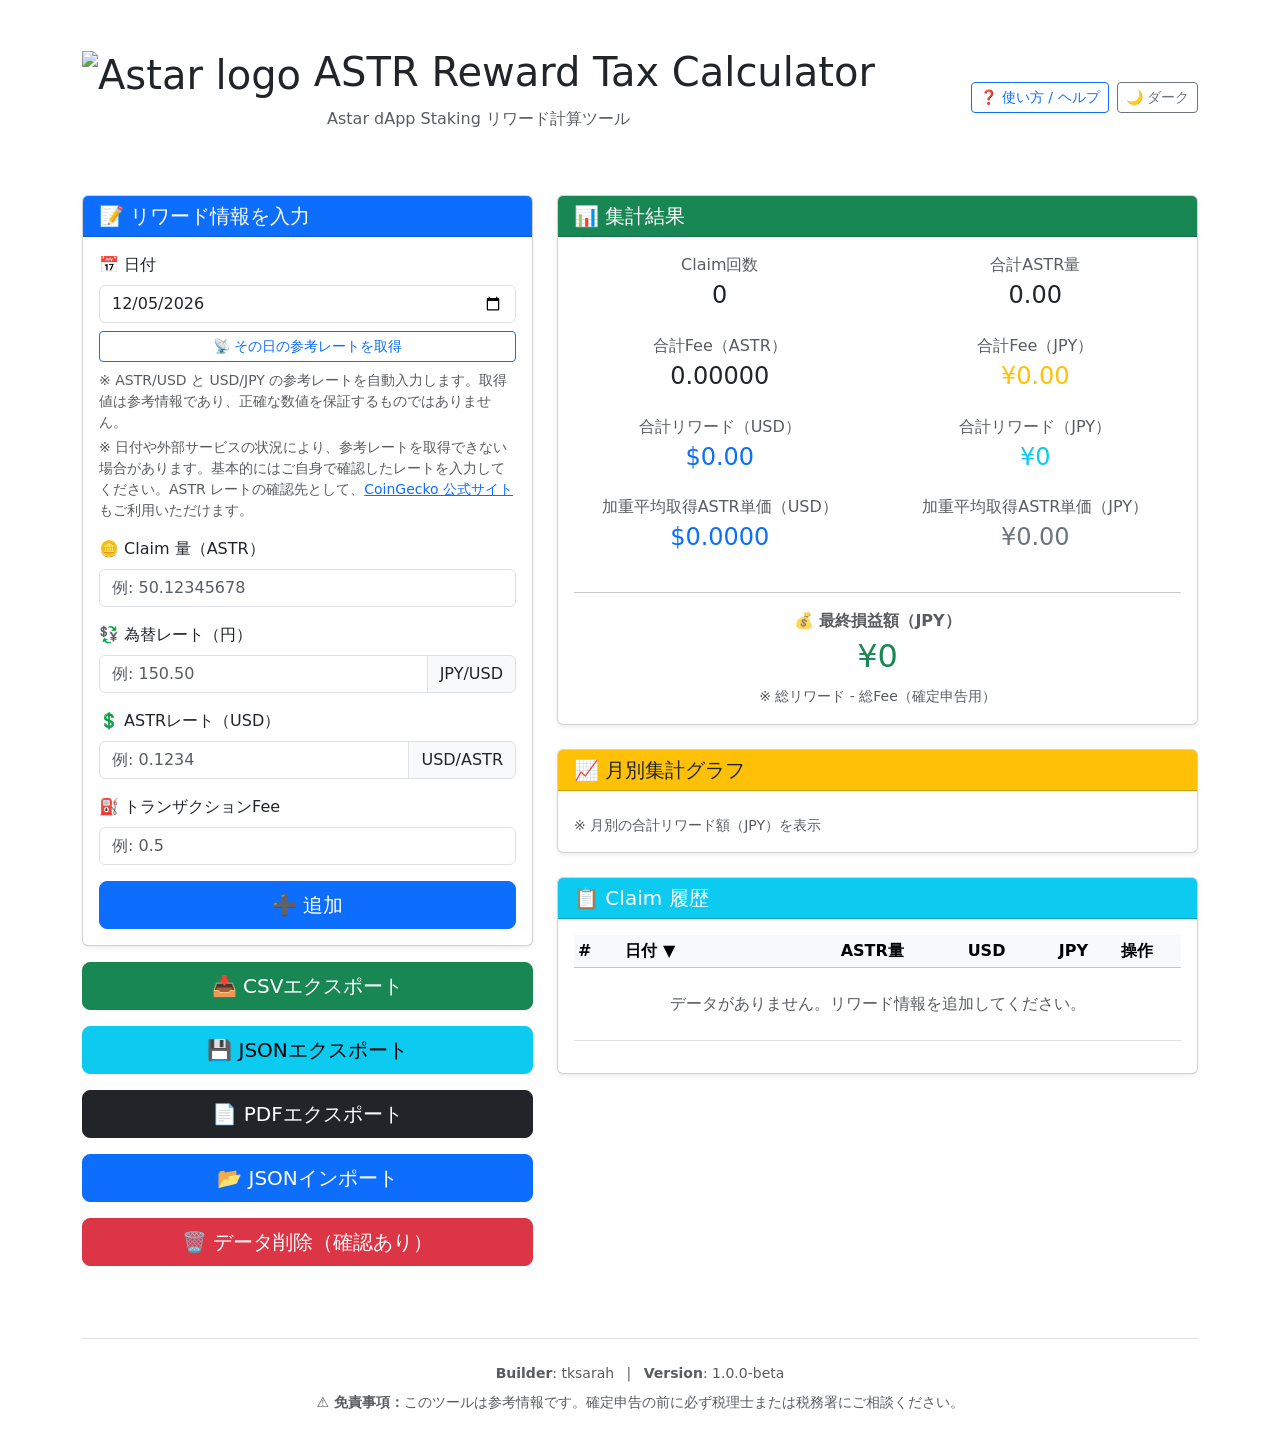
==== ASTR_Reward_Calculator/src4win/index.html @ cda8d815 "add this app manual and comment about ASTR rate" ====
<!DOCTYPE html>
<html lang="ja">
<head>
    <meta charset="UTF-8">
    <meta name="viewport" content="width=device-width, initial-scale=1.0">
    <title>ASTR Reward Tax Calculator</title>
    <link href="https://cdn.jsdelivr.net/npm/bootstrap@5.3.0/dist/css/bootstrap.min.css" rel="stylesheet">
    <script src="https://cdn.jsdelivr.net/npm/chart.js"></script>
    <link rel="stylesheet" href="css/style.css">
</head>
<body>
    <div class="container mt-5">
        <header class="mb-5">
            <div class="d-flex justify-content-between align-items-center">
                <div>
                    <h1 class="app-title mb-2">
                        <img
                            src="img/Symbol_Color.png"
                            alt="Astar logo"
                            class="app-logo"
                            id="appLogo"
                            data-light-src="img/Symbol_Color.png"
                            data-dark-src="img/Symbol_White.png"
                        >
                        <span>ASTR Reward Tax Calculator</span>
                    </h1>
                    <p class="text-center text-muted">Astar dApp Staking リワード計算ツール</p>
                </div>
                <div class="d-flex align-items-center gap-2 flex-wrap justify-content-end">
                    <button id="helpGuideBtn" class="btn btn-outline-primary btn-sm" title="使い方を別ウインドウで開く">
                        ❓ 使い方 / ヘルプ
                    </button>
                    <button id="themeToggle" class="btn btn-outline-secondary btn-sm" title="テーマ切り替え">
                        🌙 ダーク
                    </button>
                </div>
            </div>
        </header>

        <!-- メインコンテンツ -->
        <div class="row">
            <!-- 左側: 入力フォーム -->
            <div class="col-lg-5 mb-4">
                <div class="card shadow-sm">
                    <div class="card-header bg-primary text-white">
                        <h5 class="mb-0">📝 リワード情報を入力</h5>
                    </div>
                    <div class="card-body">
                        <form id="entryForm">
                            <!-- 日付 -->
                            <div class="mb-3">
                                <label for="date" class="form-label">📅 日付</label>
                                <input type="date" class="form-control" id="date" required>
                                <button type="button" class="btn btn-outline-primary btn-sm mt-2 w-100" id="fetchReferenceRateBtn">
                                    📡 その日の参考レートを取得
                                </button>
                                    <small class="text-muted d-block mt-2">※ ASTR/USD と USD/JPY の参考レートを自動入力します。取得値は参考情報であり、正確な数値を保証するものではありません。</small>
                                    <small class="text-muted d-block mt-1">※ 日付や外部サービスの状況により、参考レートを取得できない場合があります。基本的にはご自身で確認したレートを入力してください。ASTR レートの確認先として、<a href="https://www.coingecko.com/ja" target="_blank" rel="noopener noreferrer">CoinGecko 公式サイト</a>もご利用いただけます。</small>
                            </div>

                            <!-- ASTR量 -->
                            <div class="mb-3">
                                <label for="astrAmount" class="form-label">🪙 Claim 量（ASTR）</label>
                                <input type="number" class="form-control" id="astrAmount" placeholder="例: 50.12345678" step="0.00000001" min="0" required>
                            </div>

                            <!-- ドル円レート -->
                            <div class="mb-3">
                                <label for="exchangeRate" class="form-label">💱 為替レート（円）</label>
                                <div class="input-group">
                                    <input type="number" class="form-control" id="exchangeRate" placeholder="例: 150.50" step="0.01" min="0" required>
                                    <span class="input-group-text">JPY/USD</span>
                                </div>
                            </div>

                            <!-- ASTRレート（USD） -->
                            <div class="mb-3">
                                <label for="astrPrice" class="form-label">💲 ASTRレート（USD）</label>
                                <div class="input-group">
                                    <input type="number" class="form-control" id="astrPrice" placeholder="例: 0.1234" step="0.0001" min="0" required>
                                    <span class="input-group-text">USD/ASTR</span>
                                </div>
                            </div>

                            <!-- トランザクションFee -->
                            <div class="mb-3">
                                <label for="fee" class="form-label">⛽ トランザクションFee</label>
                                <input type="number" class="form-control" id="fee" placeholder="例: 0.5" step="0.00000001" min="0">
                            </div>

                            <!-- ボタン -->
                            <div class="d-grid gap-2">
                                <button type="submit" class="btn btn-primary btn-lg">
                                    <span id="submitBtnText">➕ 追加</span>
                                </button>
                            </div>
                        </form>
                    </div>
                </div>

                <!-- アクション -->
                <div class="mt-3 d-grid gap-3" id="dataActions">
                    <button class="btn btn-success btn-lg" id="exportCsvBtn" title="CSV形式でダウンロード">
                        📥 CSVエクスポート
                    </button>
                    <button class="btn btn-info btn-lg" id="exportJsonBtn" title="JSON形式でバックアップ">
                        💾 JSONエクスポート
                    </button>
                    <button class="btn btn-dark btn-lg" id="exportPdfBtn" title="ブラウザ印刷を使わずにPDFを直接保存">
                        📄 PDFエクスポート
                    </button>
                    <button class="btn btn-primary btn-lg" id="importJsonBtn" title="JSONファイルをインポート">
                        📂 JSONインポート
                    </button>
                    <button class="btn btn-danger btn-lg" id="clearAllBtn" title="すべてのデータを削除">
                        🗑️ データ削除（確認あり）
                    </button>
                </div>
                <!-- インポート用ファイル入力（非表示） -->
                <input type="file" id="fileInput" accept="application/json" style="display:none">
            </div>

            <!-- 右側: 集計・表示 -->
            <div class="col-lg-7">
                <!-- 集計サマリー -->
                <div class="card shadow-sm mb-4">
                    <div class="card-header bg-success text-white">
                        <h5 class="mb-0">📊 集計結果</h5>
                    </div>
                    <div class="card-body">
                        <div class="row text-center">
                            <div class="col-md-6 mb-3">
                                <p class="text-muted mb-1">Claim回数</p>
                                <h4 id="totalCount">0</h4>
                            </div>
                            <div class="col-md-6 mb-3">
                                <p class="text-muted mb-1">合計ASTR量</p>
                                <h4 id="totalAstr">0.00</h4>
                            </div>
                            <div class="col-md-6 mb-3">
                                <p class="text-muted mb-1">合計Fee（ASTR）</p>
                                <h4 id="totalFee">0.00000000</h4>
                            </div>
                            <div class="col-md-6 mb-3">
                                <p class="text-muted mb-1">合計Fee（JPY）</p>
                                <h4 class="text-warning" id="totalFeeJpy">¥0</h4>
                            </div>
                            <div class="col-md-6 mb-3">
                                <p class="text-muted mb-1">合計リワード（USD）</p>
                                <h4 class="text-primary" id="totalRewardUsd">$0.00</h4>
                            </div>
                            <div class="col-md-6 mb-3">
                                <p class="text-muted mb-1">合計リワード（JPY）</p>
                                <h4 class="text-info" id="totalRewardJpy">¥0</h4>
                            </div>
                            <div class="col-md-6 mb-3">
                                <p class="text-muted mb-1">加重平均取得ASTR単価（USD）</p>
                                <h4 class="text-primary" id="weightedAvgAstrUsd">$0.0000</h4>
                            </div>
                            <div class="col-md-6 mb-3">
                                <p class="text-muted mb-1">加重平均取得ASTR単価（JPY）</p>
                                <h4 class="text-secondary" id="weightedAvgAstrJpy">¥0.00</h4>
                            </div>
                        </div>
                        <hr>
                        <div class="text-center">
                            <p class="text-muted mb-1">💰 <strong>最終損益額（JPY）</strong></p>
                            <h2 class="text-success" id="netProfitJpy">¥0</h2>
                            <small class="text-muted">※ 総リワード - 総Fee（確定申告用）</small>
                        </div>
                    </div>
                </div>

                <!-- 月別集計グラフ -->
                <div class="card shadow-sm mb-4">
                    <div class="card-header bg-warning text-dark">
                        <h5 class="mb-0">📈 月別集計グラフ</h5>
                    </div>
                    <div class="card-body">
                        <canvas id="monthlyChart" width="400" height="200"></canvas>
                        <small class="text-muted mt-2 d-block">※ 月別の合計リワード額（JPY）を表示</small>
                    </div>
                </div>

                <!-- データテーブル -->
                <div class="card shadow-sm">
                    <div class="card-header bg-info text-white">
                        <h5 class="mb-0">📋 Claim 履歴</h5>
                    </div>
                    <div class="card-body">
                        <div class="table-responsive">
                            <table class="table table-hover table-sm" id="dataTable">
                                <thead class="table-light">
                                    <tr>
                                        <th>#</th>
                                        <th class="sortable" data-column="date">
                                            日付 <span class="sort-icon" id="sort-date">▼</span>
                                        </th>
                                        <th class="sortable text-end" data-column="astrAmount">
                                            ASTR量 <span class="sort-icon" id="sort-astrAmount"></span>
                                        </th>
                                        <th class="sortable text-end" data-column="rewardUSD">
                                            USD <span class="sort-icon" id="sort-rewardUSD"></span>
                                        </th>
                                        <th class="sortable text-end" data-column="rewardJPY">
                                            JPY <span class="sort-icon" id="sort-rewardJPY"></span>
                                        </th>
                                        <th class="text-center">操作</th>
                                    </tr>
                                </thead>
                                <tbody id="tableBody">
                                    <tr>
                                        <td colspan="6" class="text-center text-muted py-4">
                                            データがありません。リワード情報を追加してください。
                                        </td>
                                    </tr>
                                </tbody>
                            </table>
                        </div>
                        <!-- ページングコントロール -->
                        <div id="paginationControls" class="d-none mt-3">
                            <nav aria-label="ページング">
                                <ul class="pagination justify-content-center" id="paginationList">
                                    <!-- ページングボタンはJavaScriptで動的に生成 -->
                                </ul>
                            </nav>
                        </div>
                    </div>
                </div>
            </div>
        </div>

        <!-- フッター -->
        <footer class="mt-5 pt-4 border-top text-center text-muted">
            <p class="small mb-2">
                <strong>Builder</strong>: tksarah
                <span class="mx-2">|</span>
                <strong>Version</strong>: 1.0.0-beta
            </p>
            <p class="small">
                ⚠️ <strong>免責事項：</strong>このツールは参考情報です。確定申告の前に必ず税理士または税務署にご相談ください。
            </p>
        </footer>
    </div>

    <div class="modal fade" id="reportMetadataModal" tabindex="-1" aria-labelledby="reportMetadataModalLabel" aria-hidden="true">
        <div class="modal-dialog modal-dialog-centered">
            <div class="modal-content">
                <form id="reportMetadataForm">
                    <div class="modal-header">
                        <h5 class="modal-title" id="reportMetadataModalLabel">レポート補足情報</h5>
                        <button type="button" class="btn-close" data-bs-dismiss="modal" aria-label="Close"></button>
                    </div>
                    <div class="modal-body">
                        <p class="text-muted small mb-3">空欄のままでもレポートを出力できます。</p>
                        <div class="mb-3">
                            <label for="reportWalletAddressInput" class="form-label">ウォレットアドレス</label>
                            <input type="text" class="form-control" id="reportWalletAddressInput" maxlength="255" placeholder="任意入力">
                        </div>
                        <div class="mb-3">
                            <label for="reportWalletNameInput" class="form-label">ウォレット名</label>
                            <input type="text" class="form-control" id="reportWalletNameInput" maxlength="100" placeholder="任意入力">
                        </div>
                        <div>
                            <label for="reportMemoInput" class="form-label">メモ</label>
                            <textarea class="form-control" id="reportMemoInput" rows="4" maxlength="1000" placeholder="任意入力"></textarea>
                        </div>
                    </div>
                    <div class="modal-footer">
                        <button type="button" class="btn btn-outline-secondary" data-bs-dismiss="modal">キャンセル</button>
                        <button type="submit" class="btn btn-primary">レポート生成</button>
                    </div>
                </form>
            </div>
        </div>
    </div>

    <!-- Bootstrap JS -->
    <script src="https://cdn.jsdelivr.net/npm/bootstrap@5.3.0/dist/js/bootstrap.bundle.min.js"></script>
    <script src="https://cdn.jsdelivr.net/npm/html2canvas@1.4.1/dist/html2canvas.min.js"></script>
    <script src="https://cdn.jsdelivr.net/npm/jspdf@2.5.1/dist/jspdf.umd.min.js"></script>
    <!-- アプリケーション JS -->
    <script src="js/app.js"></script>
</body>
</html>
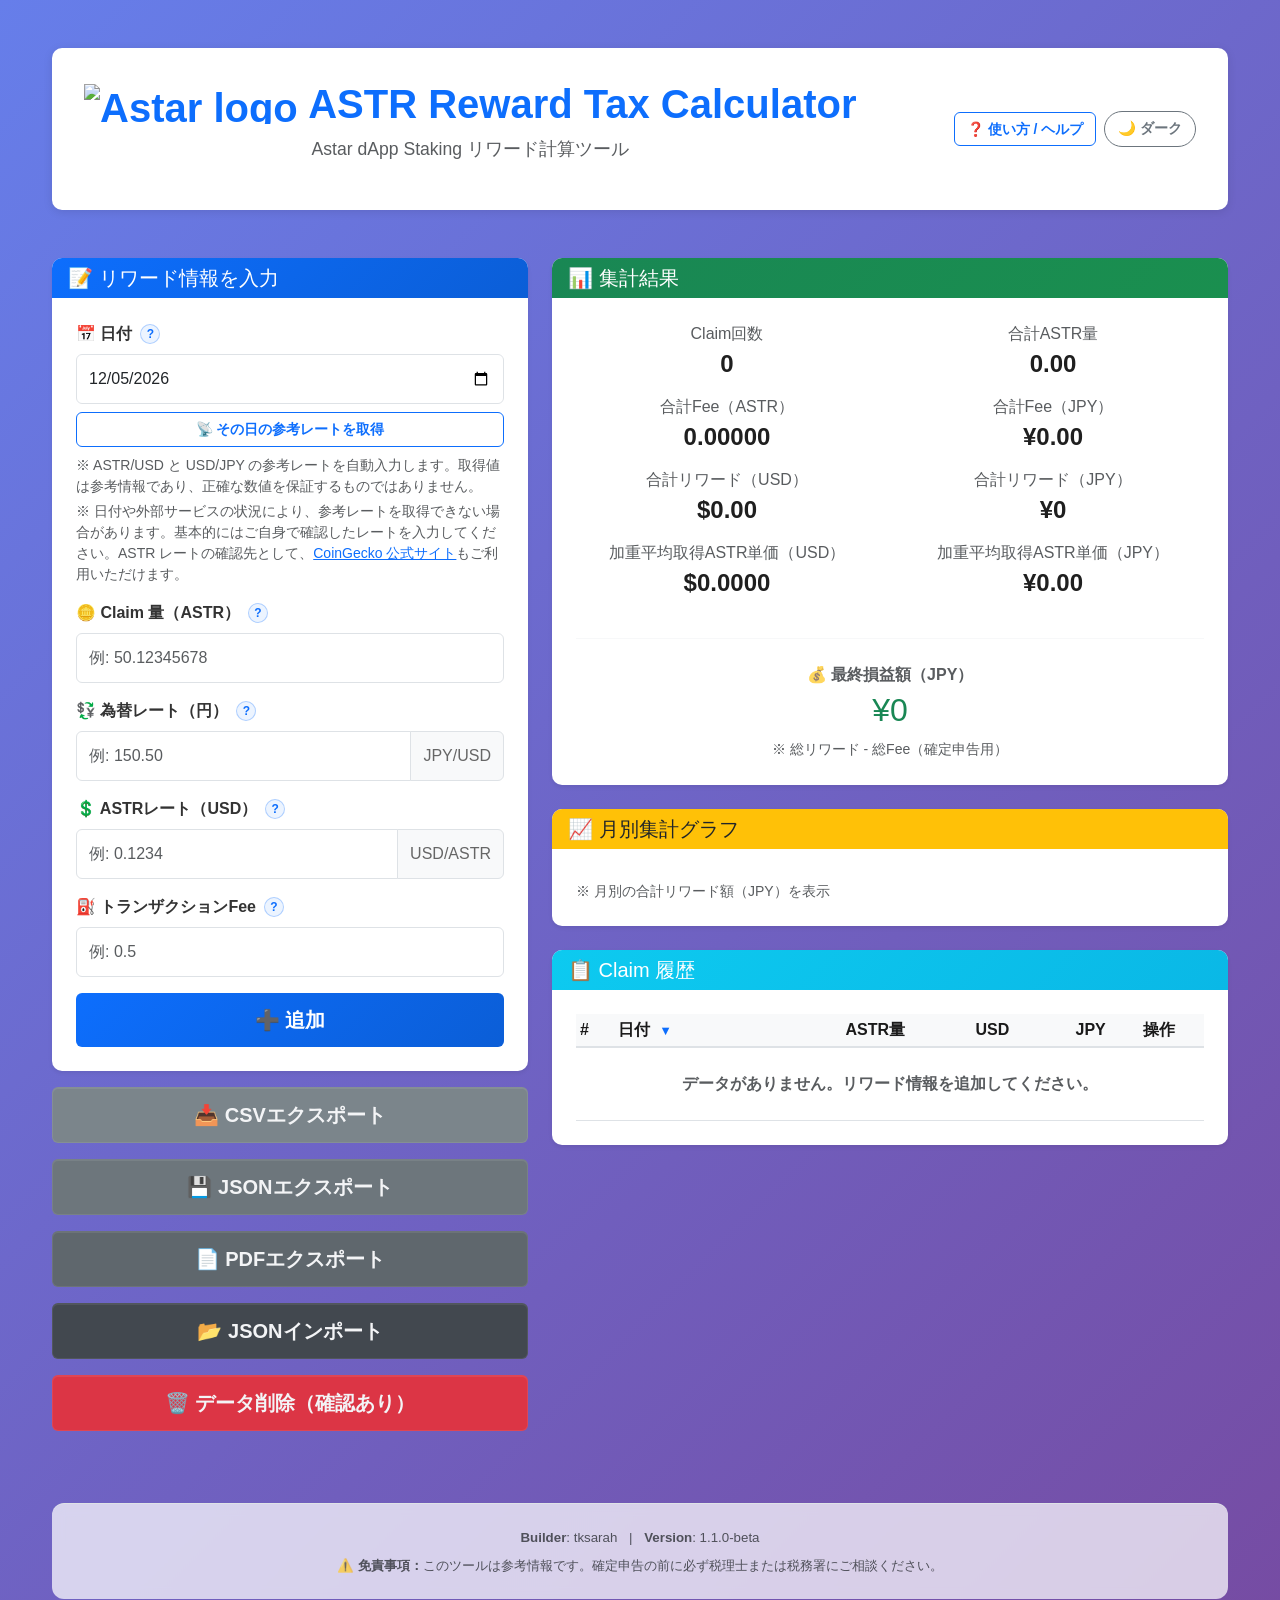
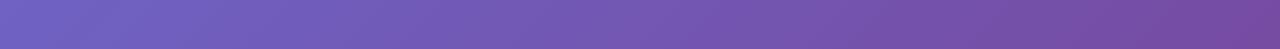
==== commit bce781f3: "add help and remove manual" ====
--- a/ASTR_Reward_Calculator/src4win/index.html
+++ b/ASTR_Reward_Calculator/src4win/index.html
@@ -27,7 +27,7 @@
                     <p class="text-center text-muted">Astar dApp Staking リワード計算ツール</p>
                 </div>
                 <div class="d-flex align-items-center gap-2 flex-wrap justify-content-end">
-                    <button id="helpGuideBtn" class="btn btn-outline-primary btn-sm" title="使い方を別ウインドウで開く">
+                    <button id="helpGuideBtn" class="btn btn-outline-primary btn-sm" type="button" title="使い方を開く" data-bs-toggle="offcanvas" data-bs-target="#helpGuideDrawer" aria-controls="helpGuideDrawer">
                         ❓ 使い方 / ヘルプ
                     </button>
                     <button id="themeToggle" class="btn btn-outline-secondary btn-sm" title="テーマ切り替え">
@@ -49,7 +49,10 @@
                         <form id="entryForm">
                             <!-- 日付 -->
                             <div class="mb-3">
-                                <label for="date" class="form-label">📅 日付</label>
+                                <div class="d-flex align-items-center gap-2 mb-2">
+                                    <label for="date" class="form-label mb-0">📅 日付</label>
+                                    <button type="button" class="field-help-trigger" data-bs-toggle="tooltip" data-bs-placement="right" title="ASTR を受け取った日です。" aria-label="日付の説明">?</button>
+                                </div>
                                 <input type="date" class="form-control" id="date" required>
                                 <button type="button" class="btn btn-outline-primary btn-sm mt-2 w-100" id="fetchReferenceRateBtn">
                                     📡 その日の参考レートを取得
@@ -60,13 +63,19 @@
 
                             <!-- ASTR量 -->
                             <div class="mb-3">
-                                <label for="astrAmount" class="form-label">🪙 Claim 量（ASTR）</label>
+                                <div class="d-flex align-items-center gap-2 mb-2">
+                                    <label for="astrAmount" class="form-label mb-0">🪙 Claim 量（ASTR）</label>
+                                    <button type="button" class="field-help-trigger" data-bs-toggle="tooltip" data-bs-placement="right" title="受け取った ASTR 数量です。" aria-label="Claim量の説明">?</button>
+                                </div>
                                 <input type="number" class="form-control" id="astrAmount" placeholder="例: 50.12345678" step="0.00000001" min="0" required>
                             </div>
 
                             <!-- ドル円レート -->
                             <div class="mb-3">
-                                <label for="exchangeRate" class="form-label">💱 為替レート（円）</label>
+                                <div class="d-flex align-items-center gap-2 mb-2">
+                                    <label for="exchangeRate" class="form-label mb-0">💱 為替レート（円）</label>
+                                    <button type="button" class="field-help-trigger" data-bs-toggle="tooltip" data-bs-placement="right" title="1 ドルあたりの円価格です。" aria-label="為替レートの説明">?</button>
+                                </div>
                                 <div class="input-group">
                                     <input type="number" class="form-control" id="exchangeRate" placeholder="例: 150.50" step="0.01" min="0" required>
                                     <span class="input-group-text">JPY/USD</span>
@@ -75,7 +84,10 @@
 
                             <!-- ASTRレート（USD） -->
                             <div class="mb-3">
-                                <label for="astrPrice" class="form-label">💲 ASTRレート（USD）</label>
+                                <div class="d-flex align-items-center gap-2 mb-2">
+                                    <label for="astrPrice" class="form-label mb-0">💲 ASTRレート（USD）</label>
+                                    <button type="button" class="field-help-trigger" data-bs-toggle="tooltip" data-bs-placement="right" title="1 ASTR あたりのドル価格です。" aria-label="ASTRレートの説明">?</button>
+                                </div>
                                 <div class="input-group">
                                     <input type="number" class="form-control" id="astrPrice" placeholder="例: 0.1234" step="0.0001" min="0" required>
                                     <span class="input-group-text">USD/ASTR</span>
@@ -84,7 +96,10 @@
 
                             <!-- トランザクションFee -->
                             <div class="mb-3">
-                                <label for="fee" class="form-label">⛽ トランザクションFee</label>
+                                <div class="d-flex align-items-center gap-2 mb-2">
+                                    <label for="fee" class="form-label mb-0">⛽ トランザクションFee</label>
+                                    <button type="button" class="field-help-trigger" data-bs-toggle="tooltip" data-bs-placement="right" title="Claim 時の手数料です。" aria-label="Feeの説明">?</button>
+                                </div>
                                 <input type="number" class="form-control" id="fee" placeholder="例: 0.5" step="0.00000001" min="0">
                             </div>
 
@@ -235,12 +250,66 @@
             <p class="small mb-2">
                 <strong>Builder</strong>: tksarah
                 <span class="mx-2">|</span>
-                <strong>Version</strong>: 1.0.0-beta
+                <strong>Version</strong>: 1.1.0-beta
             </p>
             <p class="small">
                 ⚠️ <strong>免責事項：</strong>このツールは参考情報です。確定申告の前に必ず税理士または税務署にご相談ください。
             </p>
         </footer>
+    </div>
+
+    <div class="offcanvas offcanvas-end help-drawer" tabindex="-1" id="helpGuideDrawer" aria-labelledby="helpGuideDrawerLabel">
+        <div class="offcanvas-header border-bottom">
+            <div>
+                <p class="help-drawer-eyebrow mb-1">How to use</p>
+                <h5 class="offcanvas-title mb-0" id="helpGuideDrawerLabel">使い方</h5>
+            </div>
+            <button type="button" class="btn-close" data-bs-dismiss="offcanvas" aria-label="Close"></button>
+        </div>
+        <div class="offcanvas-body">
+            <section class="help-drawer-section">
+                <h6>最短で使う流れ</h6>
+                <ol class="help-step-list">
+                    <li>日付を入力します。</li>
+                    <li>必要なら参考レートを取得します。</li>
+                    <li>Claim 量、レート、Fee を確認します。</li>
+                    <li>「追加」を押して保存します。</li>
+                </ol>
+            </section>
+
+            <section class="help-drawer-section">
+                <h6>入力する項目</h6>
+                <ul class="help-inline-list">
+                    <li><strong>日付</strong>: Claim した日付</li>
+                    <li><strong>Claim 量</strong>: 受け取った ASTR 数量</li>
+                    <li><strong>為替レート</strong>: 1 USD あたりの円価格</li>
+                    <li><strong>ASTR レート</strong>: 1 ASTR あたりの USD 価格</li>
+                    <li><strong>Fee</strong>: Claim 時の手数料</li>
+                </ul>
+            </section>
+
+            <section class="help-drawer-section help-note-box">
+                <h6>参考レートについて</h6>
+                <p class="mb-2">参考レートは補助機能です。取得できない場合や不安がある場合は、手動で入力してください。</p>
+                <p class="mb-0">確認先: <a href="https://www.coingecko.com/ja" target="_blank" rel="noopener noreferrer">CoinGecko</a></p>
+            </section>
+
+            <section class="help-drawer-section">
+                <h6>追加したあと</h6>
+                <ul class="help-inline-list">
+                    <li><strong>集計結果</strong> で合計値を確認できます。</li>
+                    <li><strong>Claim 履歴</strong> で編集や削除ができます。</li>
+                </ul>
+            </section>
+
+            <section class="help-drawer-section">
+                <h6>困ったとき</h6>
+                <ul class="help-inline-list mb-0">
+                    <li>参考レートが取得できないときは、手動で入力してください。</li>
+                    <li>大切なデータは JSON エクスポートで保存してください。</li>
+                </ul>
+            </section>
+        </div>
     </div>
 
     <div class="modal fade" id="reportMetadataModal" tabindex="-1" aria-labelledby="reportMetadataModalLabel" aria-hidden="true">
--- a/ASTR_Reward_Calculator/src4win/css/style.css
+++ b/ASTR_Reward_Calculator/src4win/css/style.css
@@ -0,0 +1,997 @@
+/* ========================
+   ASTR Reward Tax Calculator
+   Global Styles
+   ======================== */
+
+* {
+    box-sizing: border-box;
+}
+
+:root {
+    --primary-color: #0d6efd;
+    --success-color: #198754;
+    --danger-color: #dc3545;
+    --info-color: #0dcaf0;
+    --light-bg: #f8f9fa;
+    --border-color: #dee2e6;
+}
+
+/* ========================
+   ダークモード対応
+   ======================== */
+
+/* ダークモード変数 */
+[data-theme="dark"] {
+    --primary-color: #4dabf7;
+    --success-color: #51cf66;
+    --danger-color: #ff6b6b;
+    --info-color: #74c0fc;
+    --light-bg: #2d3748;
+    --border-color: #4a5568;
+    --bg-color: #1a202c;
+    --text-color: #e2e8f0;
+    --card-bg: #2d3748;
+    --table-bg: #1a202c;
+    --input-bg: #4a5568;
+    --input-border: #718096;
+}
+
+[data-theme="dark"] body {
+    background: linear-gradient(135deg, #1a202c 0%, #2d3748 100%);
+    color: var(--text-color);
+}
+
+[data-theme="dark"] .card {
+    background-color: var(--card-bg);
+    border-color: var(--border-color);
+    color: var(--text-color);
+}
+
+[data-theme="dark"] .card-header {
+    background-color: var(--card-bg);
+    border-color: var(--border-color);
+    color: var(--text-color);
+}
+
+[data-theme="dark"] .table {
+    color: var(--text-color);
+}
+
+[data-theme="dark"] .table-light {
+    background-color: var(--card-bg) !important;
+    border-color: var(--border-color);
+    color: var(--text-color);
+}
+
+[data-theme="dark"] .table-hover tbody tr:hover {
+    background-color: rgba(74, 85, 104, 0.3);
+}
+
+[data-theme="dark"] .form-control,
+[data-theme="dark"] .input-group-text {
+    background-color: var(--input-bg);
+    border-color: var(--input-border);
+    color: var(--text-color);
+}
+
+[data-theme="dark"] .form-control:focus {
+    background-color: var(--input-bg);
+    color: var(--text-color);
+}
+
+[data-theme="dark"] .text-muted {
+    color: #a0aec0 !important;
+}
+
+[data-theme="dark"] .btn-outline-secondary {
+    color: #cbd5e0;
+    border-color: #718096;
+}
+
+[data-theme="dark"] .btn-outline-secondary:hover {
+    background-color: #718096;
+    color: var(--text-color);
+}
+
+[data-theme="dark"] .page-link {
+    color: var(--primary-color);
+    background-color: var(--card-bg);
+    border-color: var(--border-color);
+}
+
+[data-theme="dark"] .page-link:hover {
+    color: var(--primary-color);
+    background-color: rgba(74, 85, 104, 0.3);
+    border-color: var(--primary-color);
+}
+
+[data-theme="dark"] .page-item.active .page-link {
+    background-color: var(--primary-color);
+    border-color: var(--primary-color);
+    color: white;
+}
+
+[data-theme="dark"] .alert {
+    background-color: var(--card-bg);
+    border-color: var(--border-color);
+    color: var(--text-color);
+}
+
+[data-theme="dark"] .alert-success {
+    background-color: rgba(81, 207, 102, 0.1);
+    color: #51cf66;
+    border-color: rgba(81, 207, 102, 0.3);
+}
+
+[data-theme="dark"] .alert-danger {
+    background-color: rgba(255, 107, 107, 0.1);
+    color: #ff6b6b;
+    border-color: rgba(255, 107, 107, 0.3);
+}
+
+[data-theme="dark"] .alert-warning {
+    background-color: rgba(255, 193, 7, 0.1);
+    color: #ffc107;
+    border-color: rgba(255, 193, 7, 0.3);
+}
+
+[data-theme="dark"] .form-label {
+    color: var(--text-color);
+}
+
+[data-theme="dark"] .input-group-text {
+    background-color: var(--input-bg);
+    color: var(--text-color);
+    border-color: var(--input-border);
+}
+
+[data-theme="dark"] .card-header.bg-primary {
+    background-color: var(--primary-color) !important;
+    color: white !important;
+}
+
+[data-theme="dark"] .card-header.bg-success {
+    background-color: var(--success-color) !important;
+    color: white !important;
+}
+
+[data-theme="dark"] .card-header.bg-info {
+    background-color: var(--info-color) !important;
+    color: white !important;
+}
+
+[data-theme="dark"] .card-header.bg-warning {
+    background-color: #ffc107 !important;
+    color: #212529 !important;
+}
+
+[data-theme="dark"] .btn-outline-primary {
+    color: var(--primary-color);
+    border-color: var(--primary-color);
+}
+
+[data-theme="dark"] .btn-outline-primary:hover {
+    background-color: var(--primary-color);
+    border-color: var(--primary-color);
+    color: white;
+}
+
+[data-theme="dark"] .btn-outline-success {
+    color: var(--success-color);
+    border-color: var(--success-color);
+}
+
+[data-theme="dark"] .btn-outline-success:hover {
+    background-color: var(--success-color);
+    border-color: var(--success-color);
+    color: white;
+}
+
+[data-theme="dark"] .btn-outline-danger {
+    color: var(--danger-color);
+    border-color: var(--danger-color);
+}
+
+[data-theme="dark"] .btn-outline-danger:hover {
+    background-color: var(--danger-color);
+    border-color: var(--danger-color);
+    color: white;
+}
+
+[data-theme="dark"] .btn-outline-warning {
+    color: #ffc107;
+    border-color: #ffc107;
+}
+
+[data-theme="dark"] .btn-outline-warning:hover {
+    background-color: #ffc107;
+    border-color: #ffc107;
+    color: #212529;
+}
+
+[data-theme="dark"] .btn-outline-info {
+    color: var(--info-color);
+    border-color: var(--info-color);
+}
+
+[data-theme="dark"] .table thead th {
+    color: var(--text-color) !important;
+    background-color: var(--card-bg) !important;
+}
+
+[data-theme="dark"] .table-hover tbody tr:hover {
+    background-color: rgba(74, 85, 104, 0.3);
+}
+
+[data-theme="dark"] .sort-icon {
+    color: var(--text-color);
+}
+
+[data-theme="dark"] .badge {
+    color: white;
+}
+
+[data-theme="dark"] .text-primary {
+    color: var(--primary-color) !important;
+}
+
+[data-theme="dark"] .text-success {
+    color: var(--success-color) !important;
+}
+
+[data-theme="dark"] .text-info {
+    color: var(--info-color) !important;
+}
+
+[data-theme="dark"] .text-warning {
+    color: #ffc107 !important;
+}
+
+[data-theme="dark"] header {
+    background: var(--card-bg);
+    color: var(--text-color);
+    border-color: var(--border-color);
+}
+
+[data-theme="dark"] header h1 {
+    color: var(--primary-color);
+}
+
+[data-theme="dark"] footer {
+    background: var(--card-bg);
+    color: var(--text-color);
+    border-color: var(--border-color);
+}
+
+[data-theme="dark"] .dropdown-menu {
+    background-color: var(--card-bg);
+    border-color: var(--border-color);
+}
+
+[data-theme="dark"] .dropdown-item {
+    color: var(--text-color);
+}
+
+[data-theme="dark"] .dropdown-item:hover {
+    background-color: rgba(74, 85, 104, 0.3);
+    color: var(--text-color);
+}
+
+[data-theme="dark"] .modal-content {
+    background-color: var(--card-bg);
+    color: var(--text-color);
+    border-color: var(--border-color);
+}
+
+[data-theme="dark"] .modal-header {
+    border-color: var(--border-color);
+}
+
+[data-theme="dark"] .modal-footer {
+    border-color: var(--border-color);
+}
+
+[data-theme="dark"] .tooltip-inner {
+    background-color: var(--card-bg);
+    color: var(--text-color);
+    border: 1px solid var(--border-color);
+}
+
+[data-theme="dark"] .tooltip .tooltip-arrow::before {
+    border-color: var(--border-color);
+}
+
+/* テーマ切り替えボタン */
+.theme-toggle {
+    margin-bottom: 1rem;
+}
+
+#themeToggle {
+    font-size: 0.9rem;
+    padding: 0.4rem 0.8rem;
+    border-radius: 20px;
+    transition: all 0.3s ease;
+}
+
+#themeToggle:hover {
+    transform: scale(1.05);
+}
+
+body {
+    font-family: 'Segoe UI', Tahoma, Geneva, Verdana, sans-serif;
+    background: linear-gradient(135deg, #667eea 0%, #764ba2 100%);
+    min-height: 100vh;
+    padding-bottom: 50px;
+    color: #333;
+}
+
+.container {
+    max-width: 1200px;
+}
+
+/* ========================
+   ヘッダー
+   ======================== */
+
+header {
+    background: white;
+    padding: 2rem;
+    border-radius: 10px;
+    box-shadow: 0 2px 10px rgba(0, 0, 0, 0.1);
+    margin-bottom: 2rem;
+}
+
+header h1 {
+    font-weight: 700;
+    color: var(--primary-color);
+    font-size: 2.5rem;
+}
+
+.app-title {
+    display: flex;
+    align-items: center;
+    justify-content: center;
+    gap: 0.65rem;
+}
+
+.app-logo {
+    width: auto;
+    height: 1em;
+    flex: 0 0 auto;
+    object-fit: contain;
+}
+
+header p {
+    font-size: 1.1rem;
+}
+
+/* ========================
+   カード
+   ======================== */
+
+.card {
+    border: none;
+    border-radius: 10px;
+    overflow: hidden;
+}
+
+.card-header {
+    font-weight: 600;
+    border: none;
+}
+
+.card-body {
+    padding: 1.5rem;
+}
+
+/* ========================
+   フォーム要素
+   ======================== */
+
+.form-label {
+    font-weight: 600;
+    color: #333;
+    margin-bottom: 0.5rem;
+}
+
+.form-control,
+.input-group-text {
+    border-radius: 6px;
+    border: 1px solid var(--border-color);
+    padding: 0.75rem;
+    font-size: 1rem;
+}
+
+.form-control:focus {
+    border-color: var(--primary-color);
+    box-shadow: 0 0 0 0.2rem rgba(13, 110, 253, 0.25);
+}
+
+.input-group-text {
+    background-color: var(--light-bg);
+    color: #666;
+    font-weight: 500;
+}
+
+/* ========================
+   ボタン
+   ======================== */
+
+.btn {
+    border-radius: 6px;
+    font-weight: 600;
+    padding: 0.75rem 1.5rem;
+    transition: all 0.3s ease;
+}
+
+.btn-primary {
+    background: linear-gradient(135deg, var(--primary-color), #0b5ed7);
+    border: none;
+}
+
+.btn-primary:hover {
+    transform: translateY(-2px);
+    box-shadow: 0 4px 12px rgba(13, 110, 253, 0.4);
+}
+
+.btn-primary:active {
+    transform: translateY(0);
+}
+
+.btn-outline-secondary {
+    color: #6c757d;
+    border-color: #6c757d;
+}
+
+.btn-outline-secondary:hover {
+    background-color: #6c757d;
+    border-color: #6c757d;
+    transform: translateY(-2px);
+}
+
+.btn-outline-danger {
+    color: var(--danger-color);
+    border-color: var(--danger-color);
+}
+
+.btn-outline-danger:hover {
+    background-color: var(--danger-color);
+    border-color: var(--danger-color);
+}
+
+.btn-sm {
+    padding: 0.35rem 0.75rem;
+    font-size: 0.875rem;
+}
+
+/* 高視認のデータ操作ボタン */
+#dataActions .btn {
+    font-weight: 700;
+    color: #f3f4f6;
+    border: 1px solid rgba(255, 255, 255, 0.08);
+    box-shadow: inset 0 1px 0 rgba(255, 255, 255, 0.08);
+}
+
+#dataActions .btn:hover,
+#dataActions .btn:focus-visible {
+    color: #f8f9fa;
+    transform: translateY(-2px);
+    box-shadow: 0 6px 16px rgba(34, 39, 45, 0.22);
+}
+
+#dataActions .btn:active {
+    transform: translateY(0);
+    box-shadow: inset 0 1px 0 rgba(255, 255, 255, 0.08);
+}
+
+#exportCsvBtn {
+    background: #7B858B;
+    border-color: #7B858B;
+}
+
+#exportJsonBtn {
+    background: #6D767C;
+    border-color: #6D767C;
+}
+
+#exportPdfBtn {
+    background: #5F676D;
+    border-color: #5F676D;
+}
+
+#exportReportBtn {
+    background: #50575E;
+    border-color: #50575E;
+}
+
+#importJsonBtn {
+    background: #42484F;
+    border-color: #42484F;
+}
+
+#exportCsvBtn:hover,
+#exportCsvBtn:focus-visible {
+    background: #707980;
+    border-color: #707980;
+}
+
+#exportJsonBtn:hover,
+#exportJsonBtn:focus-visible {
+    background: #636b71;
+    border-color: #636b71;
+}
+
+#exportPdfBtn:hover,
+#exportPdfBtn:focus-visible {
+    background: #565d63;
+    border-color: #565d63;
+}
+
+#exportReportBtn:hover,
+#exportReportBtn:focus-visible {
+    background: #484f56;
+    border-color: #484f56;
+}
+
+#importJsonBtn:hover,
+#importJsonBtn:focus-visible {
+    background: #3b4046;
+    border-color: #3b4046;
+}
+
+/* ========================
+   ページング
+   ======================== */
+
+.pagination {
+    margin-bottom: 0;
+}
+
+.page-link {
+    color: var(--primary-color);
+    border-color: var(--border-color);
+    padding: 0.5rem 0.75rem;
+    font-weight: 500;
+}
+
+.page-link:hover {
+    color: var(--primary-color);
+    background-color: rgba(13, 110, 253, 0.1);
+    border-color: var(--primary-color);
+}
+
+.page-item.active .page-link {
+    background-color: var(--primary-color);
+    border-color: var(--primary-color);
+    color: white;
+}
+
+.page-item.disabled .page-link {
+    color: #6c757d;
+    background-color: #f8f9fa;
+    border-color: var(--border-color);
+}
+
+/* 投資番号のスタイル */
+#dataTable tbody td:first-child {
+    font-weight: 700;
+    color: var(--primary-color);
+    width: 60px;
+    text-align: center;
+}
+
+/* ========================
+   ソート機能
+   ======================== */
+
+.sortable {
+    cursor: pointer;
+    user-select: none;
+    position: relative;
+}
+
+.sortable:hover {
+    background-color: rgba(13, 110, 253, 0.1);
+}
+
+.sort-icon {
+    font-size: 0.8em;
+    color: var(--primary-color);
+    margin-left: 5px;
+}
+
+/* ========================
+   集計サマリー
+   ======================== */
+
+#totalCount,
+#totalAstr,
+#totalFee,
+#totalFeeJpy,
+#totalRewardUsd,
+#totalRewardJpy,
+#weightedAvgAstrUsd,
+#weightedAvgAstrJpy {
+    color: #1f1f1f !important;
+}
+
+[data-theme="dark"] #totalCount,
+[data-theme="dark"] #totalAstr,
+[data-theme="dark"] #totalFee,
+[data-theme="dark"] #totalFeeJpy,
+[data-theme="dark"] #totalRewardUsd,
+[data-theme="dark"] #totalRewardJpy,
+[data-theme="dark"] #weightedAvgAstrUsd,
+[data-theme="dark"] #weightedAvgAstrJpy {
+    color: #ffffff !important;
+}
+
+.card-header.bg-success {
+    background: linear-gradient(135deg, var(--success-color), #1a8f4f) !important;
+}
+
+.card-header.bg-info {
+    background: linear-gradient(135deg, var(--info-color), #0ab8e6) !important;
+}
+
+.card-header.bg-primary {
+    background: linear-gradient(135deg, var(--primary-color), #0b5ed7) !important;
+}
+
+/* ========================
+   テーブル
+   ======================== */
+
+.table {
+    margin-bottom: 0;
+}
+
+.table-light {
+    background-color: var(--light-bg);
+}
+
+.table-hover tbody tr:hover {
+    background-color: rgba(13, 110, 253, 0.05);
+}
+
+.table thead th {
+    border-bottom: 2px solid var(--border-color);
+    font-weight: 600;
+    color: #1a1a1a !important; /* より濃い黒に変更 - 強制適用 */
+    background-color: var(--light-bg) !important;
+}
+
+.table td {
+    vertical-align: middle;
+    padding: 0.75rem;
+}
+
+.text-end {
+    text-align: right;
+}
+
+.text-center {
+    text-align: center;
+}
+
+/* ========================
+   数値表示
+   ======================== */
+
+h4 {
+    font-weight: 700;
+    margin: 0;
+    font-size: 1.5rem;
+}
+
+h3 {
+    font-weight: 700;
+    font-size: 2rem;
+}
+
+.text-primary {
+    color: var(--primary-color) !important;
+}
+
+.text-warning {
+    color: #ffc107 !important;
+}
+
+.text-info {
+    color: #0dcaf0 !important;
+}
+
+/* ========================
+   レスポンシブ対応
+   ======================== */
+
+@media (max-width: 991px) {
+    header h1 {
+        font-size: 2rem;
+    }
+
+    .table-responsive {
+        font-size: 0.85rem;
+    }
+
+    .row {
+        flex-direction: column;
+    }
+}
+
+@media (max-width: 576px) {
+    .container {
+        padding: 0 1rem;
+    }
+
+    header {
+        padding: 1rem;
+        margin-bottom: 1rem;
+    }
+
+    header h1 {
+        font-size: 1.5rem;
+    }
+
+    .app-title {
+        gap: 0.45rem;
+    }
+
+    .card-body {
+        padding: 1rem;
+    }
+
+    .form-control,
+    .input-group-text {
+        font-size: 0.95rem;
+        padding: 0.6rem;
+    }
+
+    h4 {
+        font-size: 1.25rem;
+    }
+
+    h3 {
+        font-size: 1.5rem;
+    }
+
+    .table {
+        font-size: 0.75rem;
+    }
+}
+
+/* ========================
+   アニメーション
+   ======================== */
+
+@keyframes slideIn {
+    from {
+        opacity: 0;
+        transform: translateY(10px);
+    }
+    to {
+        opacity: 1;
+        transform: translateY(0);
+    }
+}
+
+.table tbody tr {
+    animation: slideIn 0.3s ease-out;
+}
+
+/* ========================
+   ユーティリティクラス
+   ======================== */
+
+.shadow-sm {
+    box-shadow: 0 2px 8px rgba(0, 0, 0, 0.1);
+}
+
+.text-muted {
+    color: #6c757d;
+}
+
+hr {
+    margin: 1.5rem 0;
+    border: none;
+    border-top: 1px solid var(--border-color);
+}
+
+/* ========================
+   フッター
+   ======================== */
+
+footer {
+    color: #666;
+    font-size: 0.95rem;
+    margin-top: 3rem;
+    padding: 1.25rem 1rem 1.5rem;
+    background: rgba(255, 255, 255, 0.72);
+    border-radius: 12px;
+    backdrop-filter: blur(6px);
+}
+
+footer p {
+    margin-bottom: 0;
+}
+
+footer p + p {
+    margin-top: 0.4rem;
+}
+
+.field-help-trigger {
+    display: inline-flex;
+    align-items: center;
+    justify-content: center;
+    width: 1.25rem;
+    height: 1.25rem;
+    padding: 0;
+    border: 1px solid rgba(13, 110, 253, 0.28);
+    border-radius: 999px;
+    background: rgba(13, 110, 253, 0.08);
+    color: var(--primary-color);
+    font-size: 0.75rem;
+    font-weight: 700;
+    line-height: 1;
+}
+
+.field-help-trigger:hover,
+.field-help-trigger:focus-visible {
+    background: rgba(13, 110, 253, 0.16);
+    border-color: rgba(13, 110, 253, 0.45);
+    outline: none;
+}
+
+[data-theme="dark"] .field-help-trigger {
+    background: rgba(116, 192, 252, 0.14);
+    border-color: rgba(116, 192, 252, 0.28);
+    color: #a5d8ff;
+}
+
+.help-drawer {
+    --bs-offcanvas-width: min(460px, 92vw);
+}
+
+.help-drawer .offcanvas-header {
+    background: linear-gradient(135deg, #eff6ff 0%, #f7fbff 100%);
+}
+
+.help-drawer .offcanvas-body {
+    background: #fbfdff;
+}
+
+.help-drawer-eyebrow {
+    font-size: 0.72rem;
+    font-weight: 700;
+    letter-spacing: 0.08em;
+    text-transform: uppercase;
+    color: var(--primary-color);
+}
+
+.help-drawer-section {
+    margin-bottom: 1rem;
+}
+
+.help-drawer-section h6 {
+    font-weight: 700;
+    margin-bottom: 0.75rem;
+}
+
+.help-step-list,
+.help-inline-list {
+    padding-left: 1.2rem;
+    margin-bottom: 0;
+}
+
+.help-step-list li,
+.help-inline-list li {
+    margin-bottom: 0.5rem;
+}
+
+.help-item-card {
+    background: #ffffff;
+    border: 1px solid rgba(13, 110, 253, 0.12);
+    border-radius: 14px;
+    padding: 0.85rem 0.95rem;
+    margin-bottom: 0.7rem;
+    box-shadow: 0 8px 24px rgba(15, 23, 42, 0.04);
+}
+
+.help-item-card strong {
+    display: inline-block;
+    margin-bottom: 0.25rem;
+}
+
+.help-note-box {
+    background: #fff8e6;
+    border: 1px solid #f0d98b;
+    border-radius: 14px;
+    padding: 0.95rem;
+}
+
+[data-theme="dark"] .help-drawer .offcanvas-header {
+    background: linear-gradient(135deg, #22324a 0%, #1f2937 100%);
+    border-color: var(--border-color);
+}
+
+[data-theme="dark"] .help-drawer .offcanvas-body {
+    background: #18212f;
+    color: var(--text-color);
+}
+
+[data-theme="dark"] .help-drawer .offcanvas-title,
+[data-theme="dark"] .help-drawer h6,
+[data-theme="dark"] .help-drawer strong {
+    color: var(--text-color);
+}
+
+[data-theme="dark"] .help-drawer .btn-close {
+    filter: invert(1) grayscale(100%);
+}
+
+[data-theme="dark"] .help-item-card {
+    background: #243244;
+    border-color: rgba(116, 192, 252, 0.18);
+    box-shadow: none;
+}
+
+[data-theme="dark"] .help-note-box {
+    background: rgba(255, 193, 7, 0.12);
+    border-color: rgba(255, 193, 7, 0.3);
+}
+
+/* ========================
+   ローディング・フィードバック
+   ======================== */
+
+.alert {
+    border-radius: 6px;
+    border: none;
+    animation: slideIn 0.3s ease-out;
+}
+
+.alert-success {
+    background-color: #d1e7dd;
+    color: #0a3622;
+}
+
+.alert-danger {
+    background-color: #f8d7da;
+    color: #842029;
+}
+
+.alert-warning {
+    background-color: #fff3cd;
+    color: #664d03;
+}
+
+.alert-info {
+    background-color: #cfe2ff;
+    color: #084298;
+}
+
+/* ========================
+   グラフスタイル
+   ======================== */
+
+#monthlyChart {
+    max-height: 300px;
+    width: 100% !important;
+    /* 軸ラベルの視認性を確保 */
+    background-color: transparent !important;
+    /* 軸ラベルが確実に表示されるよう、追加のスタイル */
+    position: relative;
+    z-index: 1;
+}
+
+/* ダークモードでのグラフ調整 */
+[data-theme="dark"] #monthlyChart {
+    /* 軸ラベルが見えやすくなるよう、コントラストを少し上げる */
+    filter: contrast(1.05);
+}
+
+/* ライトモードでの軸ラベル確保 */
+[data-theme="light"] #monthlyChart,
+:root:not([data-theme="dark"]) #monthlyChart {
+    /* 必要に応じて追加のスタイル */
+}
